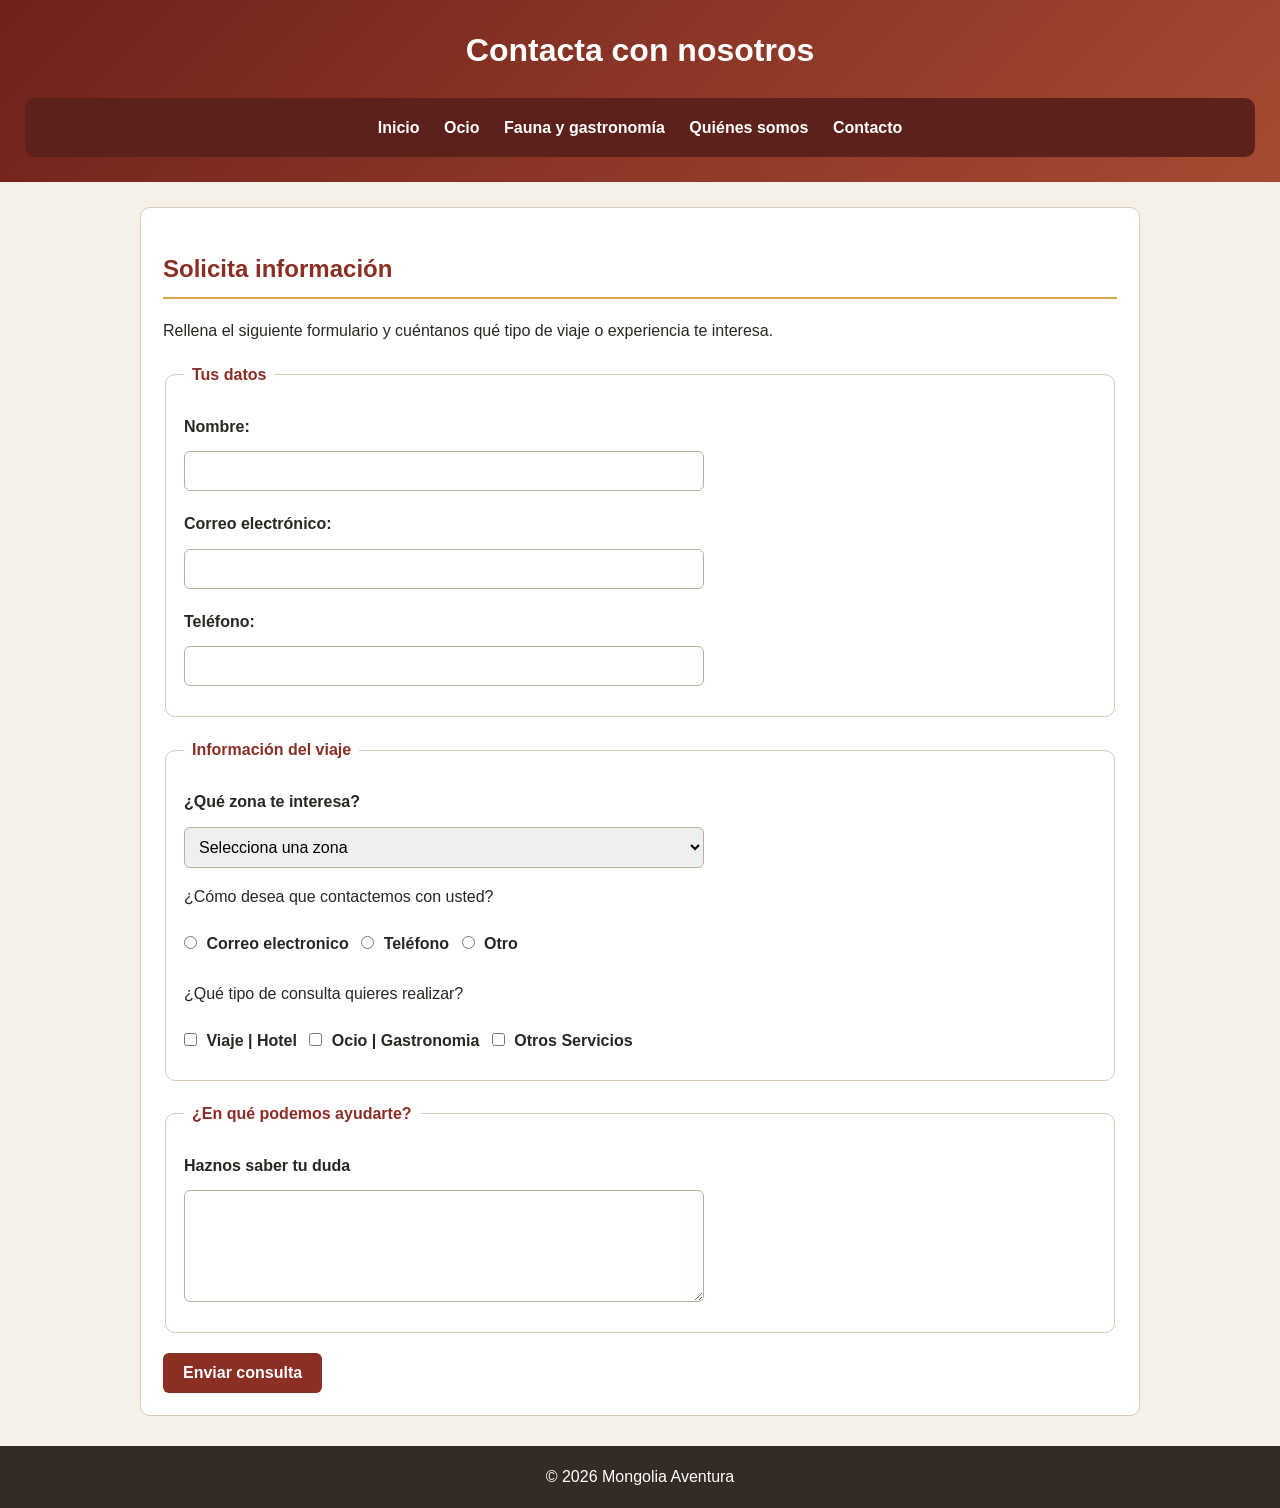
==== Contacto.html @ e087c799 "creacion de html y css básico 14-Noviembre" ====
<!DOCTYPE html>
<html lang="es">
<head>
    <meta charset="UTF-8">
    <meta name="viewport" content="width=device-width, initial-scale=1.0">
    <title>Contacto | Mongolia Aventura</title>
    <link rel="icon" type="image/png" sizes="32x32" href="Imagenes/favicon.png">
    <link rel="apple-touch-icon" href="Imagenes/icono.png">
    <meta name="description" content="Contacta con Mongolia Aventura para solicitar información sobre viajes y experiencias en Mongolia.">
    <link rel="stylesheet" href="estilos.css">
</head>
<body>
    <header>
        <h1>Contacta con nosotros</h1>
        <nav>
            <a href="index.html">Inicio</a>
            <a href="Ocio.html">Ocio</a>
            <a href="Fauna.html">Fauna y gastronomía</a>
            <a href="SobreNosotros.html">Quiénes somos</a>
            <a href="Contacto.html">Contacto</a>
        </nav>
    </header>

    <main>
        <section>
            <h2>Solicita información</h2>
            <p>Rellena el siguiente formulario y cuéntanos qué tipo de viaje o experiencia te interesa.</p>

            <form action="gracias.html" method="get">
                <fieldset>
                    <legend>Tus datos</legend>

                    <label for="nombre">Nombre:</label>
                    <input type="text" id="nombre" name="nombre" required>

                    <label for="correo">Correo electrónico:</label>
                    <input type="email" id="correo" name="correo" required>

                    <label for="telefono">Teléfono:</label>
                    <input type="text" id="telefono" name="telefono" required>
                </fieldset>

                <fieldset>
                    <legend>Información del viaje</legend>

                    <label for="destino">¿Qué zona te interesa?</label>
                    <select id="destino" name="destino" required>
                        <option value="">Selecciona una zona</option>
                        <option value="gobi">Desierto del Gobi</option>
                        <option value="altai">Montañas del Altái</option>
                        <option value="estepas">Estepas centrales</option>
                        <option value="norte">Norte de Mongolia</option>
                    </select>

                    <p>¿Cómo desea que contactemos con usted?</p>
                    <input type="radio" id="email" name="contacto" value="email" required>
                    <label for="email">Correo electronico</label>

                    <input type="radio" id="tlf" name="contacto" value="tlf">
                    <label for="tlf">Teléfono</label>

                    <input type="radio" id="otros" name="contacto" value="otros">
                    <label for="otros">Otro</label>

                    <p>¿Qué tipo de consulta quieres realizar?</p>
                    <input type="checkbox" id="viaje" name="actividades" value="viaje">
                    <label for="viaje">Viaje | Hotel</label>

                    <input type="checkbox" id="Ocio" name="actividades" value="Ocio">
                    <label for="Ocio">Ocio | Gastronomia</label>

                    <input type="checkbox" id="otros" name="actividades" value="otros">
                    <label for="otros">Otros Servicios</label>
                </fieldset>

                <fieldset>
                    <legend>¿En qué podemos ayudarte?</legend>
                    <label for="mensaje">Haznos saber tu duda</label>
                    <textarea id="mensaje" name="mensaje" rows="5"></textarea>
                </fieldset>

                <button type="submit">Enviar consulta</button>
            </form>
        </section>
    </main>

    <footer>
        <p>&copy; 2026 Mongolia Aventura</p>
    </footer>
</body>
</html>
---- estilos.css ----
/* MONGOLIA AVENTURA */

/* Variables de colores */
:root {
    --color-principal: #8b2e24;
    --color-secundario: #d9a441;
    --color-fondo: #f5f1e8;
    --color-texto: #292722;
    --color-borde: #d8cdbb;
    --radio: 10px;
}

/* Estilos generales */
* {
    box-sizing: border-box;
}

body {
    margin: 0;
    background-color: var(--color-fondo);
    color: var(--color-texto);
    font-family: Arial, Helvetica, sans-serif;
    font-size: 16px;
    line-height: 1.6;
}

/* Cabecera */
header {
    padding: 25px;
    text-align: center;
    color: white;
    background-color: var(--color-principal);
    background-image: linear-gradient(135deg, #6f211b, #a64a32);
}

header h1 {
    margin-top: 0;
}

/* Menú de navegación */
nav {
    padding: 12px;
    background-color: #5d211b;
    border-radius: var(--radio);
}

nav a {
    display: inline-block;
    margin: 5px 10px;
    color: white;
    font-weight: bold;
    text-decoration: none;
}

nav a:hover {
    color: var(--color-secundario);
    text-decoration: underline;
}

/* Contenido principal */
main {
    width: 90%;
    max-width: 1000px;
    margin: 25px auto;
}

section,
article,
aside {
    margin-bottom: 22px;
    padding: 22px;
    background-color: white;
    border: 1px solid var(--color-borde);
    border-radius: var(--radio);
}

/* Títulos y textos */
h2 {
    color: var(--color-principal);
    border-bottom: 2px solid var(--color-secundario);
    padding-bottom: 8px;
}

h3 {
    color: var(--color-principal);
}

p {
    margin-bottom: 14px;
}

/* Listas */
ul,
ol {
    padding-left: 28px;
}

li {
    margin-bottom: 6px;
}

/* Tablas */
table {
    width: 100%;
    margin: 18px 0;
    border-collapse: collapse;
    background-color: white;
}

caption {
    margin-bottom: 8px;
    color: var(--color-principal);
    font-weight: bold;
}

th,
td {
    padding: 10px;
    border: 1px solid var(--color-borde);
    text-align: left;
}

th {
    color: white;
    background-color: var(--color-principal);
}

/* Imágenes */
img {
    max-width: 100%;
    height: auto;
    border-radius: var(--radio);
}

/* Formularios */
form {
    margin-top: 18px;
}

fieldset {
    margin-bottom: 20px;
    padding: 18px;
    border: 1px solid var(--color-borde);
    border-radius: var(--radio);
}

legend {
    padding: 0 8px;
    color: var(--color-principal);
    font-weight: bold;
}

label {
    display: inline-block;
    margin: 8px 8px 8px 0;
    font-weight: bold;
}

input[type="text"],
input[type="email"],
input[type="number"],
select,
textarea {
    display: block;
    width: 100%;
    max-width: 520px;
    margin: 4px 0 12px;
    padding: 10px;
    border: 1px solid #b9ad9b;
    border-radius: 6px;
    font-family: Arial, Helvetica, sans-serif;
    font-size: 16px;
}

input[type="radio"],
input[type="checkbox"] {
    margin: 8px 5px 8px 0;
}

textarea {
    resize: vertical;
}

/* Botones */
button {
    padding: 11px 20px;
    color: white;
    background-color: var(--color-principal);
    border: none;
    border-radius: 6px;
    font-size: 16px;
    font-weight: bold;
    cursor: pointer;
}

button:hover {
    background-color: #5d211b;
}

/* Enlaces */
a {
    color: var(--color-principal);
}

/* Foco visible */
a:focus,
button:focus,
input:focus,
select:focus,
textarea:focus {
    outline: 2px solid var(--color-secundario);
    outline-offset: 2px;
}

/* Pie de página */
footer {
    margin-top: 30px;
    padding: 18px;
    color: white;
    background-color: #342b25;
    text-align: center;
}

footer p {
    margin: 0;
}

/* Adaptación a pantallas pequeñas */
@media (max-width: 600px) {
    header h1 {
        font-size: 1.5em;
    }

    main {
        width: 94%;
    }

    section,
    article,
    aside {
        padding: 15px;
    }

    nav a {
        display: block;
        margin: 8px 0;
    }

    table {
        font-size: 14px;
    }
}
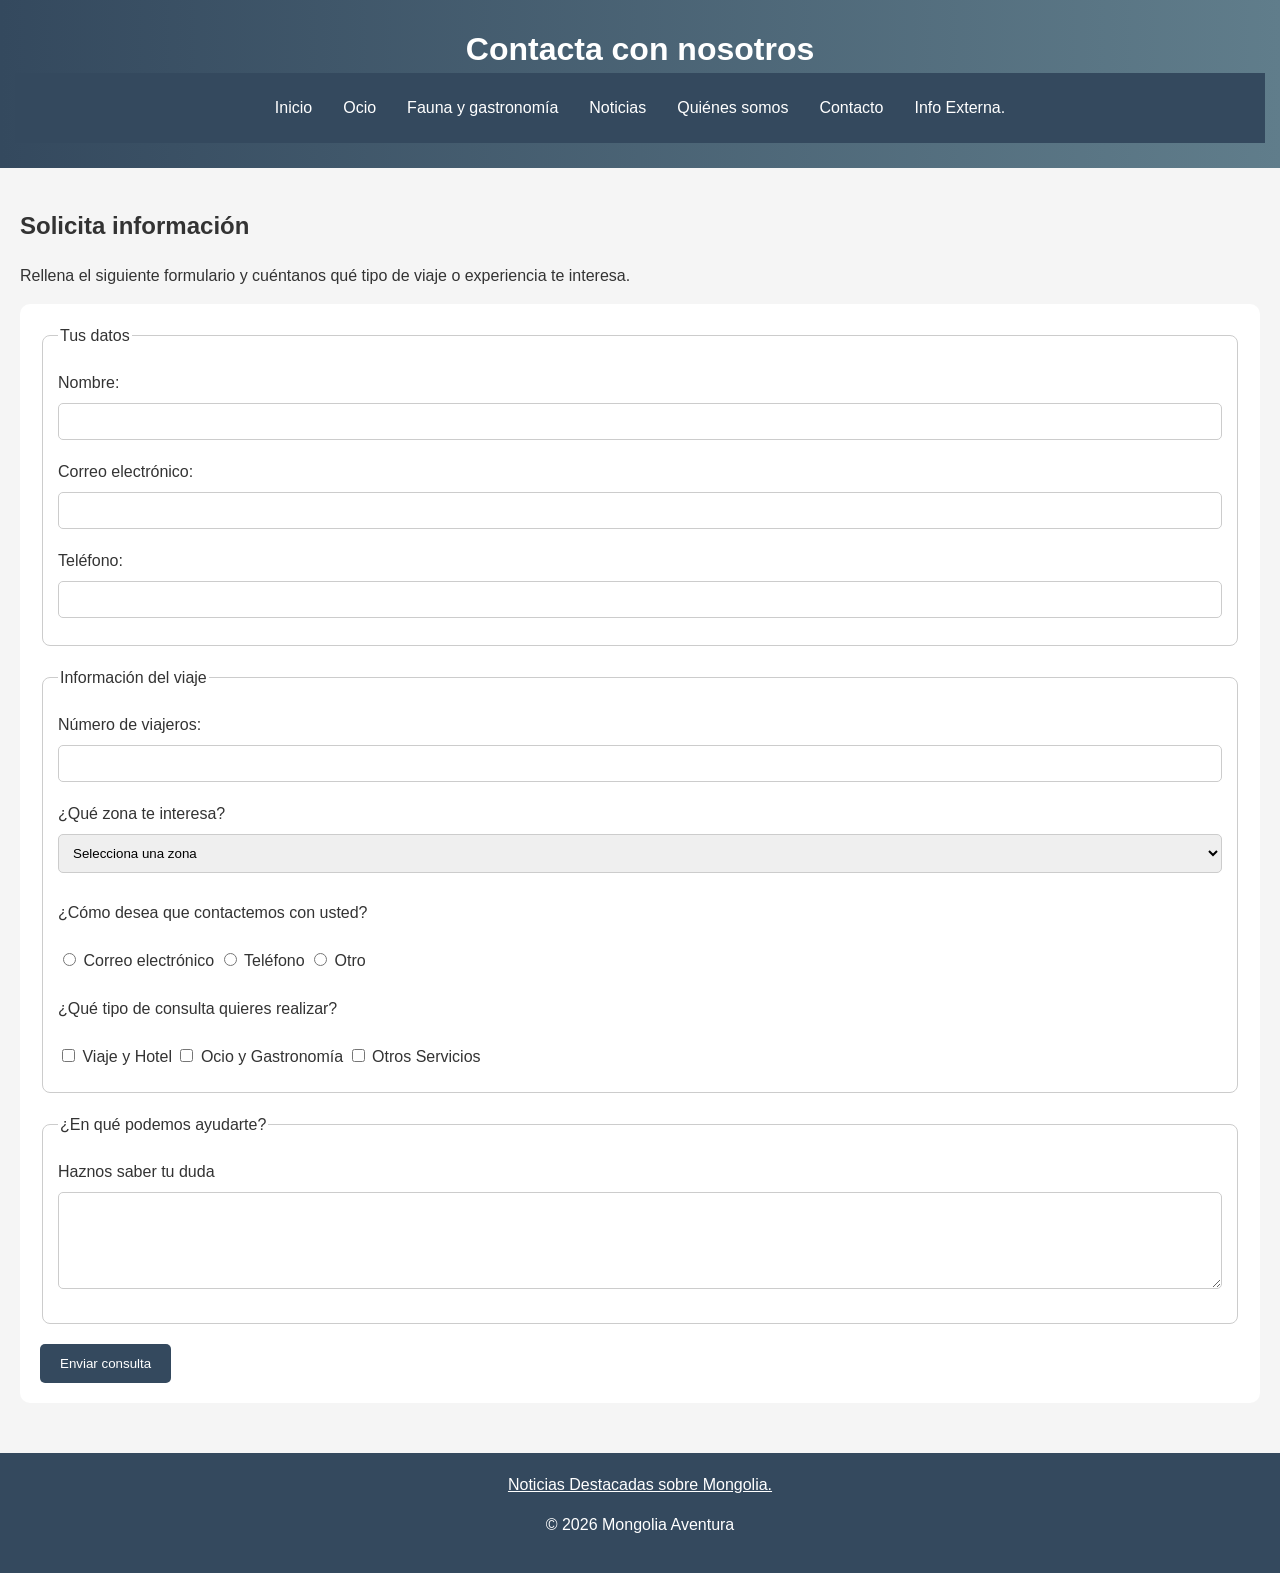
==== commit 0eccaf7b: "Segunda opcion" ====
--- a/Contacto.html
+++ b/Contacto.html
@@ -1,23 +1,29 @@
 <!DOCTYPE html>
 <html lang="es">
+
 <head>
     <meta charset="UTF-8">
     <meta name="viewport" content="width=device-width, initial-scale=1.0">
-    <title>Contacto | Mongolia Aventura</title>
-    <link rel="icon" type="image/png" sizes="32x32" href="Imagenes/favicon.png">
+    <title>Contacto Mongolia Aventura</title>
+    <link rel="icon" type="image/png" sizes="32x32" href="Imagenes/favicom.webp">
     <link rel="apple-touch-icon" href="Imagenes/icono.png">
-    <meta name="description" content="Contacta con Mongolia Aventura para solicitar información sobre viajes y experiencias en Mongolia.">
+    <meta name="description"
+        content="Contacta con Mongolia Aventura para solicitar información sobre viajes y experiencias en Mongolia.">
     <link rel="stylesheet" href="estilos.css">
+
 </head>
+
 <body>
     <header>
         <h1>Contacta con nosotros</h1>
         <nav>
             <a href="index.html">Inicio</a>
             <a href="Ocio.html">Ocio</a>
-            <a href="Fauna.html">Fauna y gastronomía</a>
+            <a href="FaunayGastronomia.html">Fauna y gastronomía</a>
+            <a href="noticias.xml">Noticias</a>
             <a href="SobreNosotros.html">Quiénes somos</a>
             <a href="Contacto.html">Contacto</a>
+            <a href="https://es.wikipedia.org/wiki/Mongolia" target="_blank" rel="noopener">Info Externa.</a>
         </nav>
     </header>
 
@@ -43,6 +49,9 @@
                 <fieldset>
                     <legend>Información del viaje</legend>
 
+                    <label for="viajeros">Número de viajeros:</label>
+                    <input type="number" id="viajeros" name="viajeros" min="1" max="12" required>
+
                     <label for="destino">¿Qué zona te interesa?</label>
                     <select id="destino" name="destino" required>
                         <option value="">Selecciona una zona</option>
@@ -53,30 +62,30 @@
                     </select>
 
                     <p>¿Cómo desea que contactemos con usted?</p>
-                    <input type="radio" id="email" name="contacto" value="email" required>
-                    <label for="email">Correo electronico</label>
+                    <input type="radio" id="contacto-email" name="contacto" value="email" required>
+                    <label for="contacto-email">Correo electrónico</label>
 
-                    <input type="radio" id="tlf" name="contacto" value="tlf">
-                    <label for="tlf">Teléfono</label>
+                    <input type="radio" id="contacto-tlf" name="contacto" value="tlf">
+                    <label for="contacto-tlf">Teléfono</label>
 
-                    <input type="radio" id="otros" name="contacto" value="otros">
-                    <label for="otros">Otro</label>
+                    <input type="radio" id="contacto-otro" name="contacto" value="otros">
+                    <label for="contacto-otro">Otro</label>
 
                     <p>¿Qué tipo de consulta quieres realizar?</p>
-                    <input type="checkbox" id="viaje" name="actividades" value="viaje">
-                    <label for="viaje">Viaje | Hotel</label>
+                    <input type="checkbox" id="consulta-viaje" name="actividades" value="viaje">
+                    <label for="consulta-viaje">Viaje y Hotel</label>
 
-                    <input type="checkbox" id="Ocio" name="actividades" value="Ocio">
-                    <label for="Ocio">Ocio | Gastronomia</label>
+                    <input type="checkbox" id="consulta-ocio" name="actividades" value="Ocio">
+                    <label for="consulta-ocio">Ocio y Gastronomía</label>
 
-                    <input type="checkbox" id="otros" name="actividades" value="otros">
-                    <label for="otros">Otros Servicios</label>
+                    <input type="checkbox" id="consulta-otros" name="actividades" value="otros">
+                    <label for="consulta-otros">Otros Servicios</label>
                 </fieldset>
 
                 <fieldset>
                     <legend>¿En qué podemos ayudarte?</legend>
                     <label for="mensaje">Haznos saber tu duda</label>
-                    <textarea id="mensaje" name="mensaje" rows="5"></textarea>
+                    <textarea id="mensaje" name="mensaje" rows="5" required></textarea>
                 </fieldset>
 
                 <button type="submit">Enviar consulta</button>
@@ -85,7 +94,9 @@
     </main>
 
     <footer>
+        <a href="noticias.xml">Noticias Destacadas sobre Mongolia.</a>
         <p>&copy; 2026 Mongolia Aventura</p>
     </footer>
 </body>
-</html>
+
+</html>
--- a/estilos.css
+++ b/estilos.css
@@ -1,252 +1,307 @@
-/* MONGOLIA AVENTURA */
-
-/* Variables de colores */
+/*Variables*/
+
 :root {
-    --color-principal: #8b2e24;
-    --color-secundario: #d9a441;
-    --color-fondo: #f5f1e8;
-    --color-texto: #292722;
-    --color-borde: #d8cdbb;
-    --radio: 10px;
-}
-
-/* Estilos generales */
+    --color-principal: #34495e;
+    --color-secundario: #e5a823;
+    --color-texto: #333333;
+    --color-fondo: #f5f5f5;
+    --color-blanco: #ffffff;
+}
+
+
+/*CSS generico*/
+
 * {
     box-sizing: border-box;
 }
 
 body {
     margin: 0;
+    font-family: 'Poppins', Arial, sans-serif;
+    color: var(--color-texto);
     background-color: var(--color-fondo);
+    line-height: 1.5;
+}
+
+main {
+    padding: 20px;
+}
+
+img {
+    max-width: 100%;
+}
+
+
+/* cabecera*/
+
+header {
+    background: linear-gradient(to right, #34495e, #607d8b);
+    color: var(--color-blanco);
+    text-align: center;
+    padding: 25px 15px;
+}
+
+header h1 {
+    margin: 0;
+}
+
+
+/* Menu navegacion*/
+
+nav {
+    display: flex;
+    justify-content: center;
+    flex-wrap: wrap;
+    gap: 15px;
+    background-color: var(--color-principal);
+    padding: 15px;
+
+    position: sticky;
+    top: 0;
+}
+
+nav a {
+    color: var(--color-blanco);
+    text-decoration: none;
+    padding: 8px;
+    border-radius: 5px;
+}
+
+nav a:hover {
+    background-color: var(--color-secundario);
     color: var(--color-texto);
-    font-family: Arial, Helvetica, sans-serif;
-    font-size: 16px;
-    line-height: 1.6;
-}
-
-/* Cabecera */
-header {
-    padding: 25px;
-    text-align: center;
-    color: white;
-    background-color: var(--color-principal);
-    background-image: linear-gradient(135deg, #6f211b, #a64a32);
-}
-
-header h1 {
+}
+
+
+/* Secciones y contenidos*/
+
+section {
+    margin-bottom: 30px;
+}
+
+.Bienvenidos {
+    background-color: var(--color-blanco);
+    padding: 20px;
+    border: 1px solid #cccccc;
+    border-radius: 10px;
+}
+
+article {
+    background-color: var(--color-blanco);
+    padding: 15px;
+    margin-bottom: 15px;
+    border-radius: 8px;
+}
+
+
+
+.argumentoGlobal {
+    position: relative;
+    padding: 40px 25px;
+    min-height: 450px;
+    margin-bottom: 30px;
+    overflow: hidden;
+    border-radius: 10px;
+}
+
+.imagenArgumento {
+    position: absolute;
+    top: 0;
+    left: 0;
+    width: 100%;
+    height: 100%;
+    object-fit: cover;
+    opacity: 0.65;
+}
+
+.argumentoGlobalTexto {
+    position: relative;
+    width: 65%;
+    color: var(--color-blanco);
+    background-color: rgba(0, 0, 0, 0.55);
+    padding: 20px;
+    border-radius: 10px;
+}
+
+.argumentoGlobalTexto h2 {
     margin-top: 0;
-}
-
-/* Menú de navegación */
-nav {
-    padding: 12px;
-    background-color: #5d211b;
-    border-radius: var(--radio);
-}
-
-nav a {
-    display: inline-block;
-    margin: 5px 10px;
-    color: white;
-    font-weight: bold;
-    text-decoration: none;
-}
-
-nav a:hover {
-    color: var(--color-secundario);
-    text-decoration: underline;
-}
-
-/* Contenido principal */
-main {
-    width: 90%;
-    max-width: 1000px;
-    margin: 25px auto;
-}
-
-section,
-article,
-aside {
-    margin-bottom: 22px;
-    padding: 22px;
-    background-color: white;
-    border: 1px solid var(--color-borde);
-    border-radius: var(--radio);
-}
-
-/* Títulos y textos */
-h2 {
-    color: var(--color-principal);
-    border-bottom: 2px solid var(--color-secundario);
-    padding-bottom: 8px;
-}
-
-h3 {
-    color: var(--color-principal);
-}
-
-p {
-    margin-bottom: 14px;
-}
-
-/* Listas */
-ul,
-ol {
-    padding-left: 28px;
-}
-
-li {
-    margin-bottom: 6px;
-}
-
-/* Tablas */
+    font-size: 28px;
+}
+
+
+/*Galeria de imagenes*/
+
+.grid-galeria {
+    display: grid;
+    grid-template-columns: repeat(3, 1fr);
+    gap: 20px;
+}
+
+.grid-galeria img {
+    width: 100%;
+    height: 220px;
+    object-fit: cover;
+    border-radius: 10px;
+}
+/*Video*/
+video {
+    max-width: 100%;
+    height: auto;
+}
+
+/* Tabla */
+
 table {
     width: 100%;
-    margin: 18px 0;
     border-collapse: collapse;
-    background-color: white;
+    background-color: var(--color-blanco);
+    margin: 20px 0;
 }
 
 caption {
-    margin-bottom: 8px;
+    font-size: 20px;
+    font-weight: bold;
+    margin-bottom: 15px;
+}
+
+th {
+    background-color: var(--color-principal);
+    color: var(--color-blanco);
+    padding: 12px;
+}
+
+td {
+    padding: 12px;
+    text-align: center;
+    border-bottom: 1px solid #cccccc;
+}
+
+td img {
+    width: 180px;
+    height: 120px;
+    object-fit: cover;
+    border-radius: 8px;
+}
+
+td strong {
     color: var(--color-principal);
-    font-weight: bold;
-}
-
-th,
-td {
-    padding: 10px;
-    border: 1px solid var(--color-borde);
-    text-align: left;
-}
-
-th {
-    color: white;
-    background-color: var(--color-principal);
-}
-
-/* Imágenes */
-img {
-    max-width: 100%;
-    height: auto;
-    border-radius: var(--radio);
-}
-
-/* Formularios */
+    font-size: 20px;
+}
+
+
+/*formulario */
+
 form {
-    margin-top: 18px;
+    background-color: var(--color-blanco);
+    padding: 20px;
+    border-radius: 10px;
 }
 
 fieldset {
     margin-bottom: 20px;
-    padding: 18px;
-    border: 1px solid var(--color-borde);
-    border-radius: var(--radio);
-}
-
-legend {
-    padding: 0 8px;
-    color: var(--color-principal);
-    font-weight: bold;
+    padding: 15px;
+    border: 1px solid #cccccc;
+    border-radius: 8px;
 }
 
 label {
     display: inline-block;
-    margin: 8px 8px 8px 0;
-    font-weight: bold;
+    margin: 8px 0;
+}
+
+input,
+select,
+textarea {
+    padding: 10px;
+    margin-bottom: 12px;
+    border: 1px solid #cccccc;
+    border-radius: 5px;
 }
 
 input[type="text"],
 input[type="email"],
 input[type="number"],
-select,
-textarea {
-    display: block;
+textarea,
+select {
     width: 100%;
-    max-width: 520px;
-    margin: 4px 0 12px;
-    padding: 10px;
-    border: 1px solid #b9ad9b;
-    border-radius: 6px;
-    font-family: Arial, Helvetica, sans-serif;
-    font-size: 16px;
-}
-
-input[type="radio"],
-input[type="checkbox"] {
-    margin: 8px 5px 8px 0;
-}
-
-textarea {
-    resize: vertical;
-}
-
-/* Botones */
+}
+
 button {
-    padding: 11px 20px;
-    color: white;
     background-color: var(--color-principal);
+    color: var(--color-blanco);
+    padding: 12px 20px;
     border: none;
-    border-radius: 6px;
-    font-size: 16px;
-    font-weight: bold;
+    border-radius: 5px;
     cursor: pointer;
 }
 
 button:hover {
-    background-color: #5d211b;
-}
-
-/* Enlaces */
-a {
-    color: var(--color-principal);
-}
-
-/* Foco visible */
-a:focus,
-button:focus,
-input:focus,
-select:focus,
-textarea:focus {
-    outline: 2px solid var(--color-secundario);
-    outline-offset: 2px;
-}
-
-/* Pie de página */
+    background-color: var(--color-secundario);
+    color: var(--color-texto);
+}
+
+
+/* Footer */
+
 footer {
-    margin-top: 30px;
-    padding: 18px;
-    color: white;
-    background-color: #342b25;
+    background-color: var(--color-principal);
+    color: var(--color-blanco);
     text-align: center;
-}
-
-footer p {
-    margin: 0;
-}
-
-/* Adaptación a pantallas pequeñas */
-@media (max-width: 600px) {
-    header h1 {
-        font-size: 1.5em;
-    }
+    padding: 20px;
+}
+
+footer a {
+    color: var(--color-blanco);
+}
+
+
+
+
+@media (max-width: 768px) {
 
     main {
-        width: 94%;
-    }
-
-    section,
-    article,
-    aside {
-        padding: 15px;
+        padding: 10px;
+    }
+
+    nav {
+        gap: 8px;
     }
 
     nav a {
-        display: block;
-        margin: 8px 0;
+        font-size: 14px;
+    }
+
+    .argumentoGlobal {
+        padding: 20px;
+    }
+
+    .argumentoGlobalTexto {
+        width: 100%;
+    }
+
+    .grid-galeria {
+        grid-template-columns: repeat(2, 1fr);
     }
 
     table {
-        font-size: 14px;
-    }
+        font-size: 13px;
+    }
+
+    td,
+    th {
+        padding: 6px;
+    }
+
+    td img {
+        width: 90px;
+        height: 75px;
+    }
+}
+
+@media (max-width: 480px) {
+
+    .grid-galeria {
+        grid-template-columns: 1fr;
+    }
+
 }
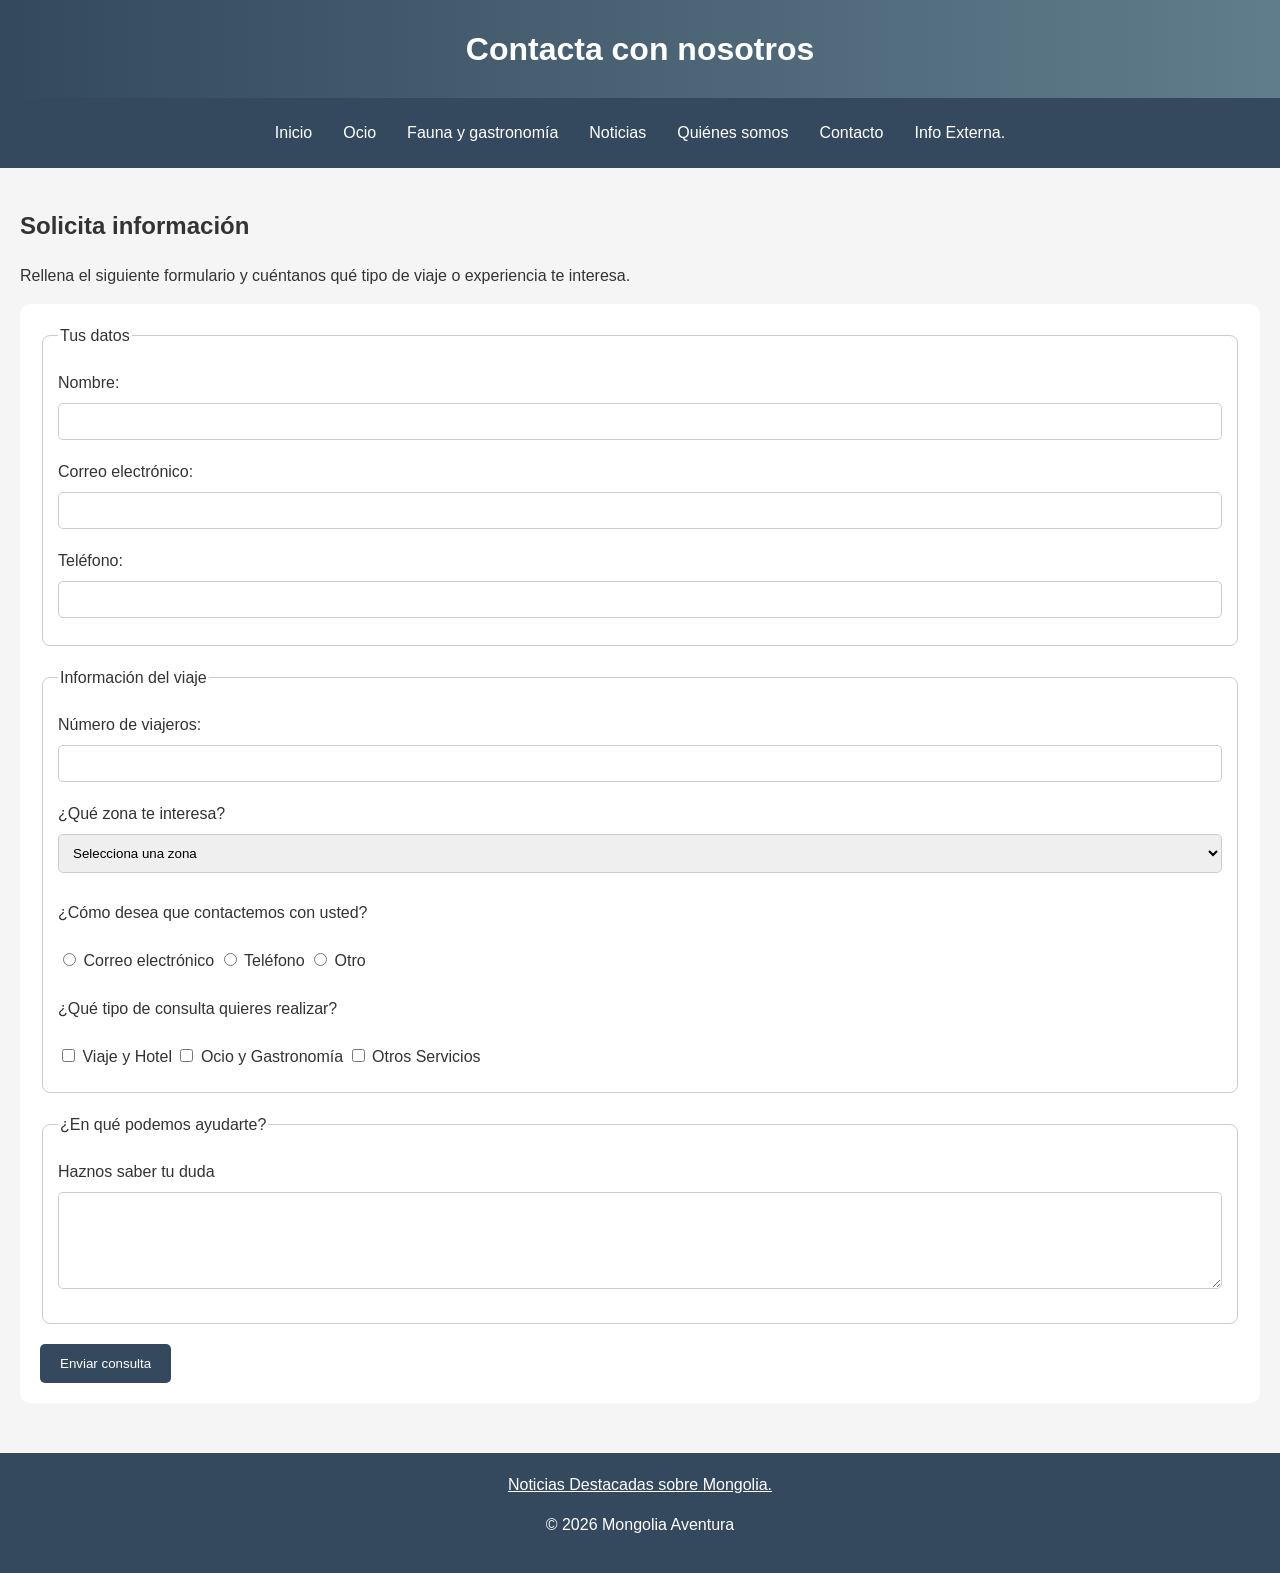
==== commit a775d8a4: "Modificacion" ====
--- a/Contacto.html
+++ b/Contacto.html
@@ -16,7 +16,8 @@
 <body>
     <header>
         <h1>Contacta con nosotros</h1>
-        <nav>
+    </header>
+    <nav>
             <a href="index.html">Inicio</a>
             <a href="Ocio.html">Ocio</a>
             <a href="FaunayGastronomia.html">Fauna y gastronomía</a>
@@ -25,7 +26,6 @@
             <a href="Contacto.html">Contacto</a>
             <a href="https://es.wikipedia.org/wiki/Mongolia" target="_blank" rel="noopener">Info Externa.</a>
         </nav>
-    </header>
 
     <main>
         <section>
